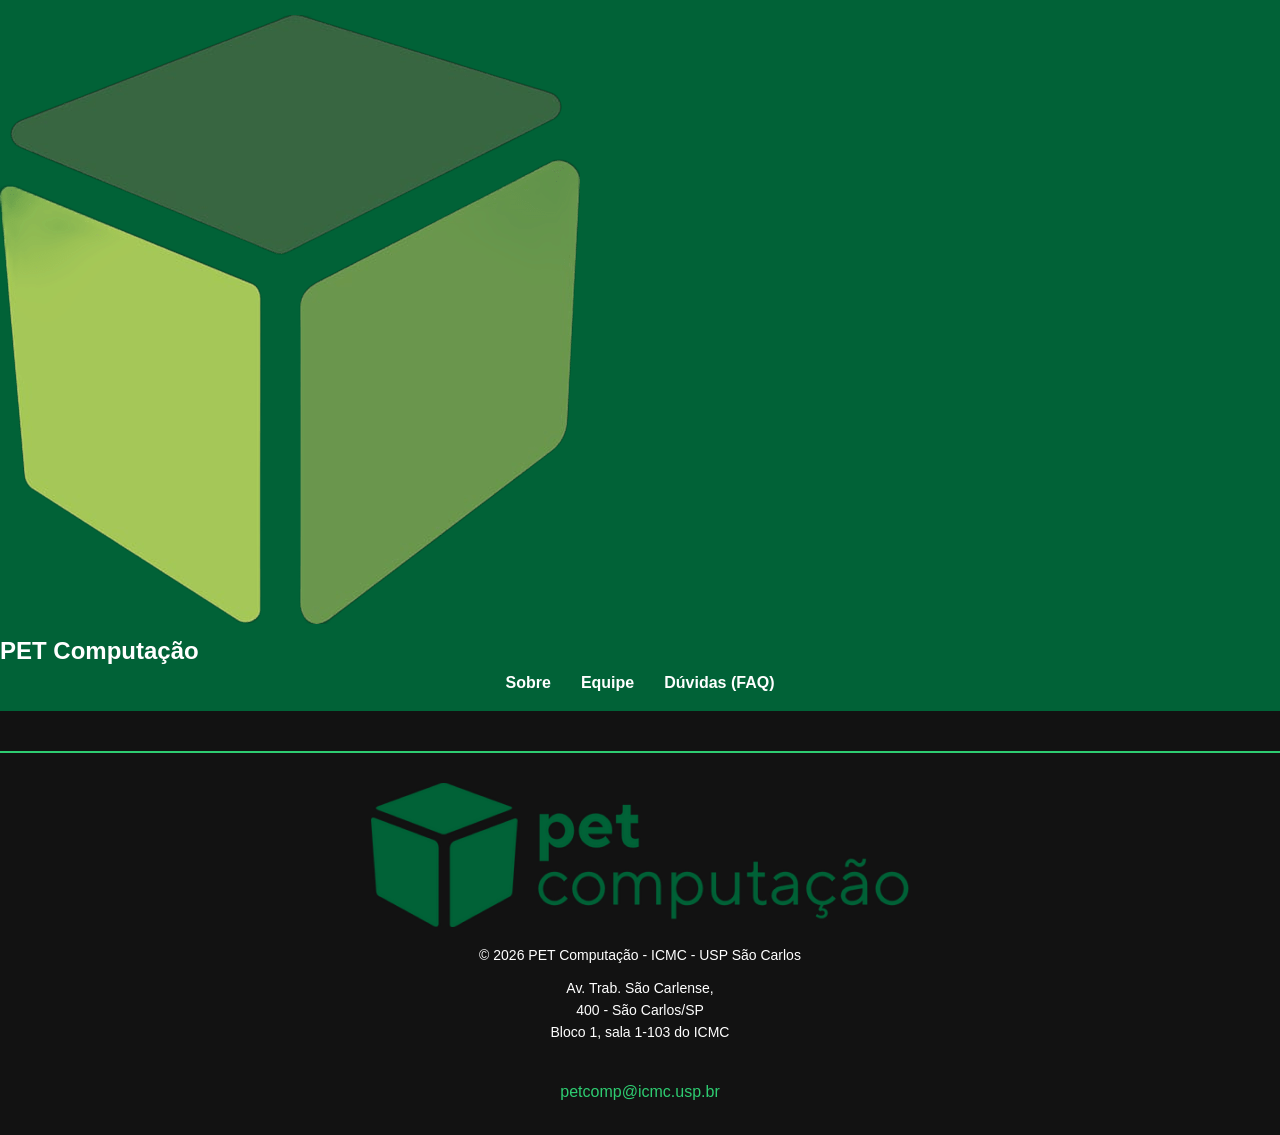
==== pages/index/index.html @ dda887d0 "add foot" ====
<!DOCTYPE html>
<html lang="pt-br">
<head>
    <meta charset="UTF-8">
    <meta name="viewport" content="width=device-width, initial-scale=1.0">
    <title>PET - ICMC USP</title>
    <link rel="stylesheet" href="style.css">
</head>
<body>
    <header>
        <nav>
        <div class="nav-container">
            <div class="nav-logo">
                <img src="/data/assets/icone_pet.png" alt="Ícone PET">
                <h1>PET Computação</h1>
            </div>
                <ul class="nav-links">
                    <li><a href="index.html">Sobre</a></li>
                    <li><a href="../equipe/equipe.html">Equipe</a></li>
                    <li><a href="../faq/faq.html">Dúvidas (FAQ)</a></li>
                </ul>
            </div>
        </nav>
    </header>
    <footer>
        <img src="/data/assets/logo mono verde escuro horizontal.png" alt="Logo Pet horizontal">
        <p>&copy; 2026 PET Computação - ICMC - USP São Carlos</p>

        <p>Av. Trab. São Carlense,<br>
        400 -   São Carlos/SP <br>
        Bloco   1, sala 1-103 do ICMC</p> <br>

        <a href="mailto:petcomp@icmc.usp.br">petcomp@icmc.usp.br</a>
    </footer>
</body>
</html>
---- pages/index/style.css ----
* {
  margin: 0;
  padding: 0;
  box-sizing: border-box;
}

body {
  background-color: rgb(18, 18, 18);
  color: rgb(255, 255, 255);
  font-family: Arial, sans-serif;
  font-size: 16px;
  line-height: 1.6;
}

html {
  scroll-behavior: smooth;
}

nav {
  background-color: rgb(1, 98, 55);
  padding: 15px 0;
  position: sticky;
  top: 0;
  z-index: 100;
}

nav ul {
  list-style: none;
  display: flex;
  justify-content: center;
  gap: 30px;
  max-width: 1200px;
  margin: 0 auto;
  padding: 0 20px;
}

nav a {
  color: rgb(255, 255, 255);
  text-decoration: none;
  font-weight: bold;
  font-size: 16px;
  transition: opacity 0.3s ease;
}

nav a:hover {
  opacity: 0.8;
}

main {
  max-width: 1200px;
  margin: 0 auto;
  padding: 40px 20px;
  min-height: calc(100vh - 200px);
}

section {
  margin-bottom: 40px;
}

section h2 {
  color: rgb(46, 204, 113);
  font-size: 28px;
  margin-bottom: 20px;
  border-bottom: 2px solid rgb(46, 204, 113);
  padding-bottom: 10px;
}

section p {
  color: rgb(255, 255, 255);
  margin-bottom: 15px;
  text-align: justify;
}

section img {
  max-width: 100%;
  height: auto;
  border-radius: 5px;
  margin: 20px 0;
}

footer {
  background-color: rgb(18, 18, 18);
  border-top: 2px solid rgb(46, 204, 113);
  padding: 30px 20px;
  text-align: center;
  color: rgb(255, 255, 255);
  margin-top: 40px;
}

footer p {
  margin: 10px 0;
  font-size: 14px;
}

footer a {
  color: rgb(46, 204, 113);
  text-decoration: none;
  transition: opacity 0.3s ease;
}

footer a:hover {
  opacity: 0.8;
}
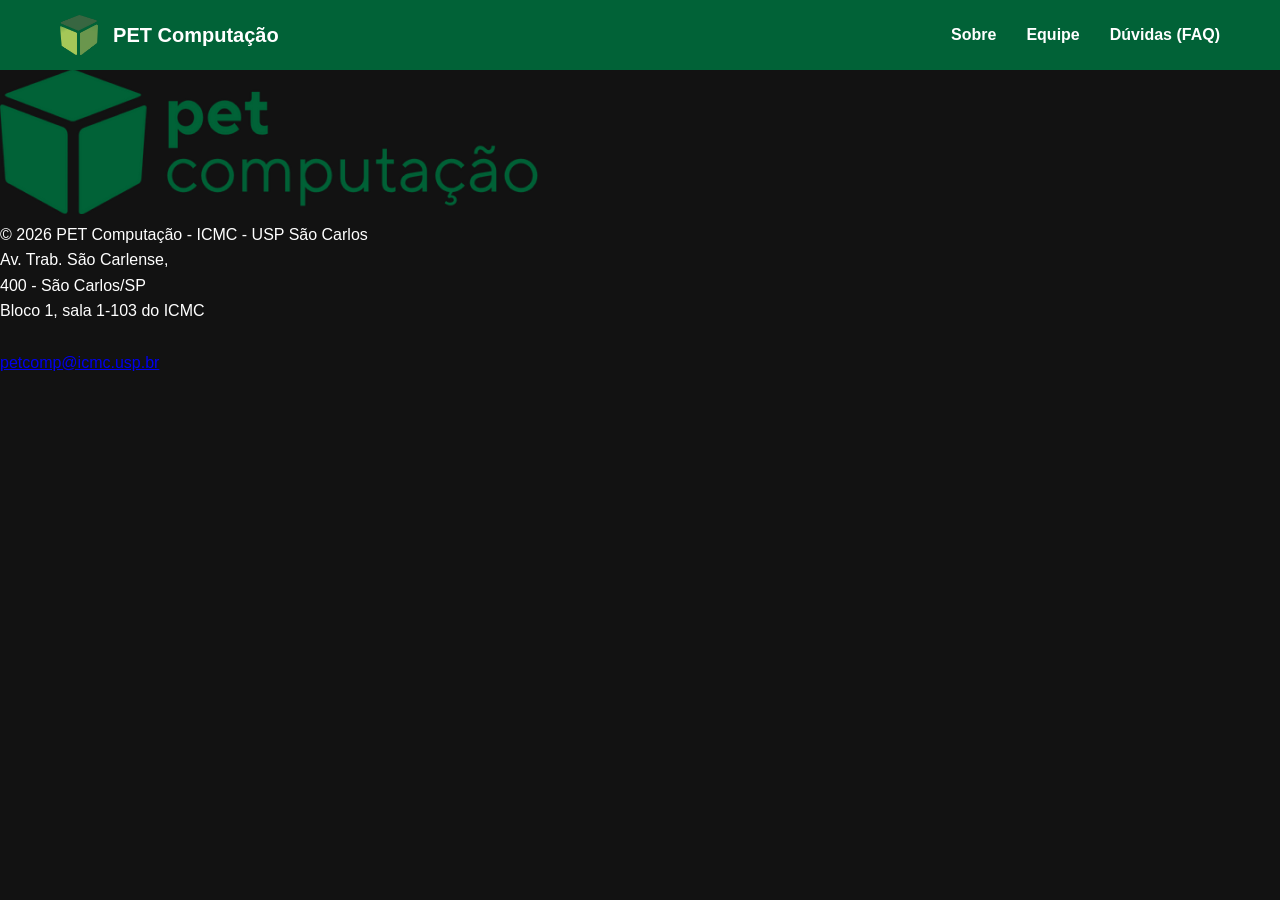
==== commit 799b39fd: "Nav-bar fixed" ====
--- a/pages/index/index.html
+++ b/pages/index/index.html
@@ -1,36 +1,46 @@
-<!DOCTYPE html>
-<html lang="pt-br">
-<head>
-    <meta charset="UTF-8">
-    <meta name="viewport" content="width=device-width, initial-scale=1.0">
-    <title>PET - ICMC USP</title>
-    <link rel="stylesheet" href="style.css">
-</head>
-<body>
-    <header>
-        <nav>
-        <div class="nav-container">
-            <div class="nav-logo">
-                <img src="/data/assets/icone_pet.png" alt="Ícone PET">
-                <h1>PET Computação</h1>
+    <!DOCTYPE html>
+    <html lang="pt-br">
+    <head>
+        <meta charset="UTF-8">
+        <meta name="viewport" content="width=device-width, initial-scale=1.0">
+        <title>PET - ICMC USP</title>
+        <link rel="stylesheet" href="style.css">
+    </head>
+    <body>
+        <header>
+            <nav>
+            <div class="nav-container">
+                <div class="nav-logo">
+                    <img src="/data/assets/icone_pet.png" alt="Ícone PET">
+                    <h1>PET Computação</h1>
+                </div>
+                    <ul class="nav-links">
+                        <li><a href="index.html">Sobre</a></li>
+                        <li><a href="../equipe/equipe.html">Equipe</a></li>
+                        <li><a href="../faq/faq.html">Dúvidas (FAQ)</a></li>
+                    </ul>
             </div>
-                <ul class="nav-links">
-                    <li><a href="index.html">Sobre</a></li>
-                    <li><a href="../equipe/equipe.html">Equipe</a></li>
-                    <li><a href="../faq/faq.html">Dúvidas (FAQ)</a></li>
-                </ul>
+            </nav>
+        </header>
+        <footer>
+            <div class="footer-container">
+
+            <div class="footer-img">
+            <img src="/data/assets/logo mono verde escuro horizontal.png" alt="Logo Pet horizontal">
             </div>
-        </nav>
-    </header>
-    <footer>
-        <img src="/data/assets/logo mono verde escuro horizontal.png" alt="Logo Pet horizontal">
-        <p>&copy; 2026 PET Computação - ICMC - USP São Carlos</p>
 
-        <p>Av. Trab. São Carlense,<br>
-        400 -   São Carlos/SP <br>
-        Bloco   1, sala 1-103 do ICMC</p> <br>
+            <div class="footer-text">
+            <p>&copy; 2026 PET Computação - ICMC - USP São Carlos</p>
 
-        <a href="mailto:petcomp@icmc.usp.br">petcomp@icmc.usp.br</a>
-    </footer>
-</body>
-</html>+            <p>Av. Trab. São Carlense,<br>
+            400 -   São Carlos/SP <br>
+            Bloco   1, sala 1-103 do ICMC</p> <br>
+
+            <a href="mailto:petcomp@icmc.usp.br">petcomp@icmc.usp.br</a>
+            </div>
+            
+            </div>
+
+        </footer>
+    </body>
+    </html>
--- a/pages/index/style.css
+++ b/pages/index/style.css
@@ -16,6 +16,7 @@
   scroll-behavior: smooth;
 }
 
+/* --- NAV BAR --- */
 nav {
   background-color: rgb(1, 98, 55);
   padding: 15px 0;
@@ -24,14 +25,39 @@
   z-index: 100;
 }
 
-nav ul {
-  list-style: none;
+/* O conteiner principal que alinha a logo a esquerda e os links a direita */
+.nav-container {
   display: flex;
-  justify-content: center;
-  gap: 30px;
+  justify-content: space-between;
+  align-items: center;
   max-width: 1200px;
   margin: 0 auto;
   padding: 0 20px;
+}
+
+
+.nav-logo {
+  display: flex;
+  align-items: center;
+  gap: 15px; /* Espaco entre a logo e os textos */
+}
+
+.nav-logo img {
+  height: 40px; 
+  width: auto;
+  margin: 0
+}
+
+.nav-logo h1 {
+  font-size: 20px;
+  color: rgb(255, 255, 255);
+}
+
+/* Alinha os links horizontalmente */
+.nav-links {
+  list-style: none;
+  display: flex;
+  gap: 30px;
 }
 
 nav a {
@@ -39,65 +65,24 @@
   text-decoration: none;
   font-weight: bold;
   font-size: 16px;
-  transition: opacity 0.3s ease;
+  position: relative;
+  padding-bottom: 4px;
 }
 
-nav a:hover {
-  opacity: 0.8;
+nav a::after {
+  content: '';
+  position: absolute; 
+  width: 100%;
+  height: 2px;
+  bottom: 0;
+  left: 0;
+  background-color: rgb(46, 204, 113);
+
+  transform: scaleX(0); /* comeca com largura 0 */ 
+  transform-origin: bottom left; /* da esquerda pra direita */
+  transition: transform 0.3s ease-out;
 }
 
-main {
-  max-width: 1200px;
-  margin: 0 auto;
-  padding: 40px 20px;
-  min-height: calc(100vh - 200px);
-}
-
-section {
-  margin-bottom: 40px;
-}
-
-section h2 {
-  color: rgb(46, 204, 113);
-  font-size: 28px;
-  margin-bottom: 20px;
-  border-bottom: 2px solid rgb(46, 204, 113);
-  padding-bottom: 10px;
-}
-
-section p {
-  color: rgb(255, 255, 255);
-  margin-bottom: 15px;
-  text-align: justify;
-}
-
-section img {
-  max-width: 100%;
-  height: auto;
-  border-radius: 5px;
-  margin: 20px 0;
-}
-
-footer {
-  background-color: rgb(18, 18, 18);
-  border-top: 2px solid rgb(46, 204, 113);
-  padding: 30px 20px;
-  text-align: center;
-  color: rgb(255, 255, 255);
-  margin-top: 40px;
-}
-
-footer p {
-  margin: 10px 0;
-  font-size: 14px;
-}
-
-footer a {
-  color: rgb(46, 204, 113);
-  text-decoration: none;
-  transition: opacity 0.3s ease;
-}
-
-footer a:hover {
-  opacity: 0.8;
-}
+nav a:hover::after {
+  transform: scaleX(1); /* A linha cresce até o tamanho original (100%) */
+}
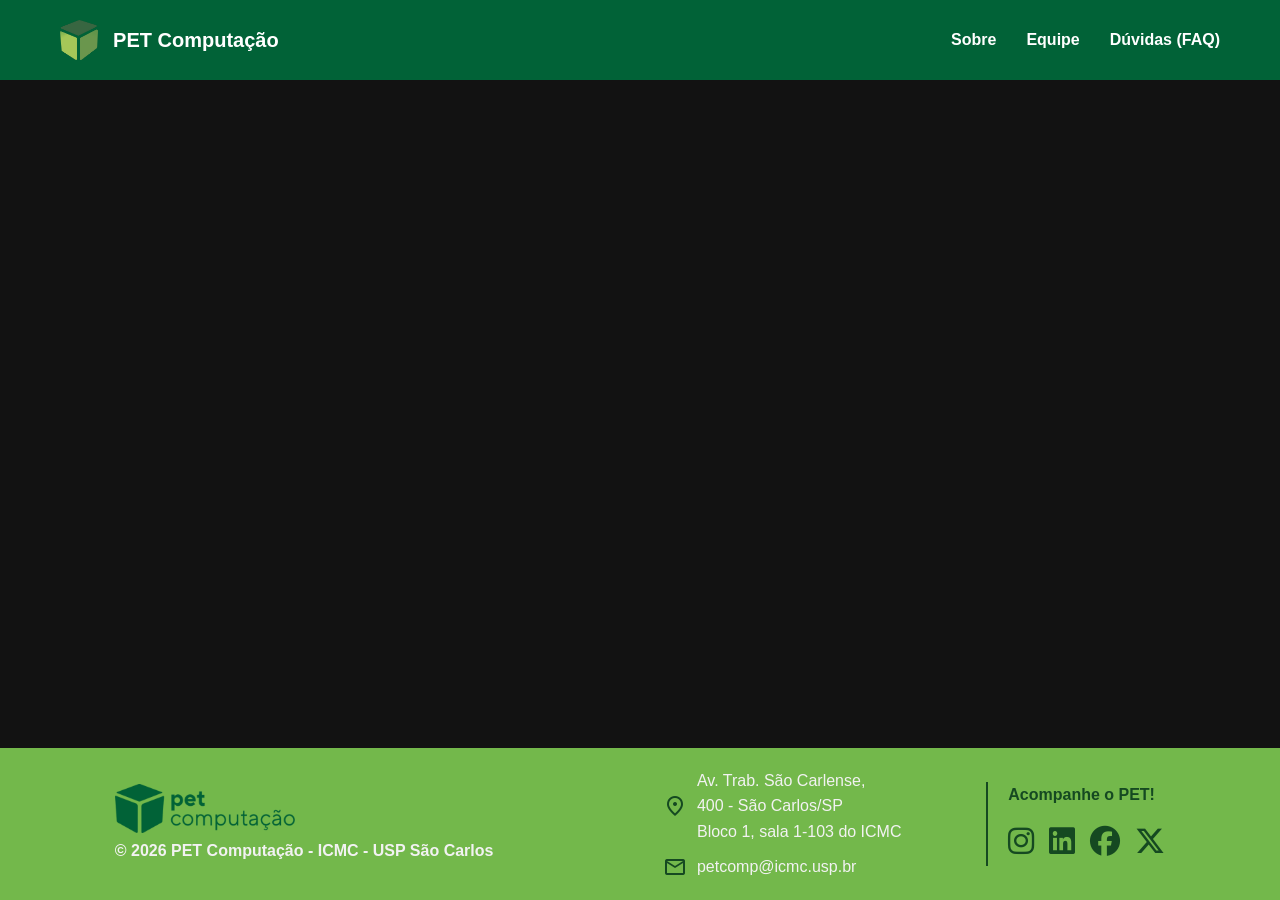
==== commit 40f25508: "Fixed footer" ====
--- a/pages/index/index.html
+++ b/pages/index/index.html
@@ -5,6 +5,8 @@
         <meta name="viewport" content="width=device-width, initial-scale=1.0">
         <title>PET - ICMC USP</title>
         <link rel="stylesheet" href="style.css">
+        <link href="https://fonts.googleapis.com/css2?family=Material+Symbols+Outlined" rel="stylesheet" />
+        <link rel="stylesheet" href="https://cdnjs.cloudflare.com/ajax/libs/font-awesome/6.5.2/css/all.min.css">
     </head>
     <body>
         <header>
@@ -22,23 +24,62 @@
             </div>
             </nav>
         </header>
+
+        <main>
+            <!-- Conteudo da pagina vem aqui -->
+
+        </main>
+
         <footer>
             <div class="footer-container">
 
-            <div class="footer-img">
+            <!-- Logo e direitos -->    
+            <div class="footer-rights">
             <img src="/data/assets/logo mono verde escuro horizontal.png" alt="Logo Pet horizontal">
+
+            <p>&copy; 2026 PET Computação - ICMC - USP São Carlos</p>
             </div>
 
-            <div class="footer-text">
-            <p>&copy; 2026 PET Computação - ICMC - USP São Carlos</p>
 
+            <div class="footer-contact-wrapper">
+
+            </div>
+            <!-- Contatos -->
+            <div class="footer-infos">
+
+            <div class="footer-info-item">
+
+            <span class="material-symbols-outlined">location_on</span>
             <p>Av. Trab. São Carlense,<br>
             400 -   São Carlos/SP <br>
-            Bloco   1, sala 1-103 do ICMC</p> <br>
+            Bloco   1, sala 1-103 do ICMC</p>
 
+            </div>
+ 
+            <div class="footer-info-item">
+            <span class="material-symbols-outlined">mail</span>
             <a href="mailto:petcomp@icmc.usp.br">petcomp@icmc.usp.br</a>
             </div>
+
+            </div>
             
+
+            <!-- Redes Sociais -->
+
+            <div class="footer-medias">
+
+                <p>Acompanhe o PET!</p>
+                
+                <div class="social-icons">
+                    <a href="https://www.instagram.com/petcomputacaousp/"><i class="fab fa-instagram"></i></a>
+                    <a href="https://www.linkedin.com/company/petcompusp/?originalSubdomain=br"><i class="fab fa-linkedin"></i></a>
+                    <a href="https://www.facebook.com/petcompusp"><i class="fab fa-facebook"></i></a>
+                    <a href="https://x.com/petcomp_usp"><i class="fab fa-x-twitter"></i></a>
+                </div>
+
+
+            </div>
+
             </div>
 
         </footer>
--- a/pages/index/style.css
+++ b/pages/index/style.css
@@ -10,42 +10,52 @@
   font-family: Arial, sans-serif;
   font-size: 16px;
   line-height: 1.6;
+  display: flex;
+  flex-direction: column;
+  min-height: 100vh;
 }
 
-html {
+main {
+  flex: 1;
+  max-width: 1200px;
+  width: 100%;
+  margin: 0 auto;
+  padding: 40px 20px;
+}
+
+html, body {
   scroll-behavior: smooth;
+  overscroll-behavior: none;
 }
 
 /* --- NAV BAR --- */
 nav {
   background-color: rgb(1, 98, 55);
-  padding: 15px 0;
+  width: 100%;
   position: sticky;
   top: 0;
   z-index: 100;
 }
 
-/* O conteiner principal que alinha a logo a esquerda e os links a direita */
 .nav-container {
   display: flex;
   justify-content: space-between;
   align-items: center;
   max-width: 1200px;
   margin: 0 auto;
-  padding: 0 20px;
+  padding: 20px;
 }
-
 
 .nav-logo {
   display: flex;
   align-items: center;
-  gap: 15px; /* Espaco entre a logo e os textos */
+  gap: 15px;
 }
 
 .nav-logo img {
   height: 40px; 
   width: auto;
-  margin: 0
+  margin: 0;
 }
 
 .nav-logo h1 {
@@ -53,7 +63,6 @@
   color: rgb(255, 255, 255);
 }
 
-/* Alinha os links horizontalmente */
 .nav-links {
   list-style: none;
   display: flex;
@@ -77,12 +86,102 @@
   bottom: 0;
   left: 0;
   background-color: rgb(46, 204, 113);
-
-  transform: scaleX(0); /* comeca com largura 0 */ 
-  transform-origin: bottom left; /* da esquerda pra direita */
+  transform: scaleX(0);
+  transform-origin: bottom left;
   transition: transform 0.3s ease-out;
 }
 
 nav a:hover::after {
-  transform: scaleX(1); /* A linha cresce até o tamanho original (100%) */
+  transform: scaleX(1);
+}
+
+/* --- FOOTER --- */
+footer {
+  background-color: #73b84b;
+  width: 100%;
+}
+
+.footer-container {
+  display: flex;
+  justify-content: space-evenly;
+  width: 100%;
+  max-width: 1200px;
+  gap: 120px;
+  align-items: center;
+  margin: 0 auto;
+  flex-wrap: wrap;
+  padding: 20px;
+  gap: 30px;
+}
+
+.footer-rights {
+  display: flex;
+  flex-direction: column;
+}
+
+.footer-rights p {
+  color: #F2F2F2;
+  font-weight: bolder;
+}
+
+.footer-rights img {
+  width: 180px;
+  height: auto;
+  padding-bottom: 5px;
+}
+
+.footer-contact-wrapper {
+  display: flex;
+  align-items: space;
+  gap: 10px;
+}
+
+.footer-infos {
+  display: flex;
+  flex-direction: column;
+  gap: 10px;
+}
+
+.footer-info-item {
+  display: flex;
+  align-items: center;
+  gap: 10px;
+}
+
+.footer-info-item p, .footer-info-item a {
+  color: #F2F2F2;
+  text-decoration: none;
+}
+
+.footer-info-item .material-symbols-outlined {
+  color: rgb(21, 73, 33);
+  font-size: 24px;
+}
+
+.footer-medias {
+  display: flex;
+  flex-direction: column;
+  gap: 10px;
+  border-left: 2px solid rgb(21, 73, 33);
+  padding-left: 20px;
+}
+
+.footer-medias p {
+  color: rgb(21, 73, 33);
+  font-weight: bold;
+}
+
+.social-icons {
+  display: flex;
+  gap: 15px;
+}
+
+.social-icons a {
+  color: rgb(21, 73, 33);
+  font-size: 30px;
+  transition: transform 0.3s;
+}
+
+.social-icons a:hover {
+  transform: translateY(-5px);
 }
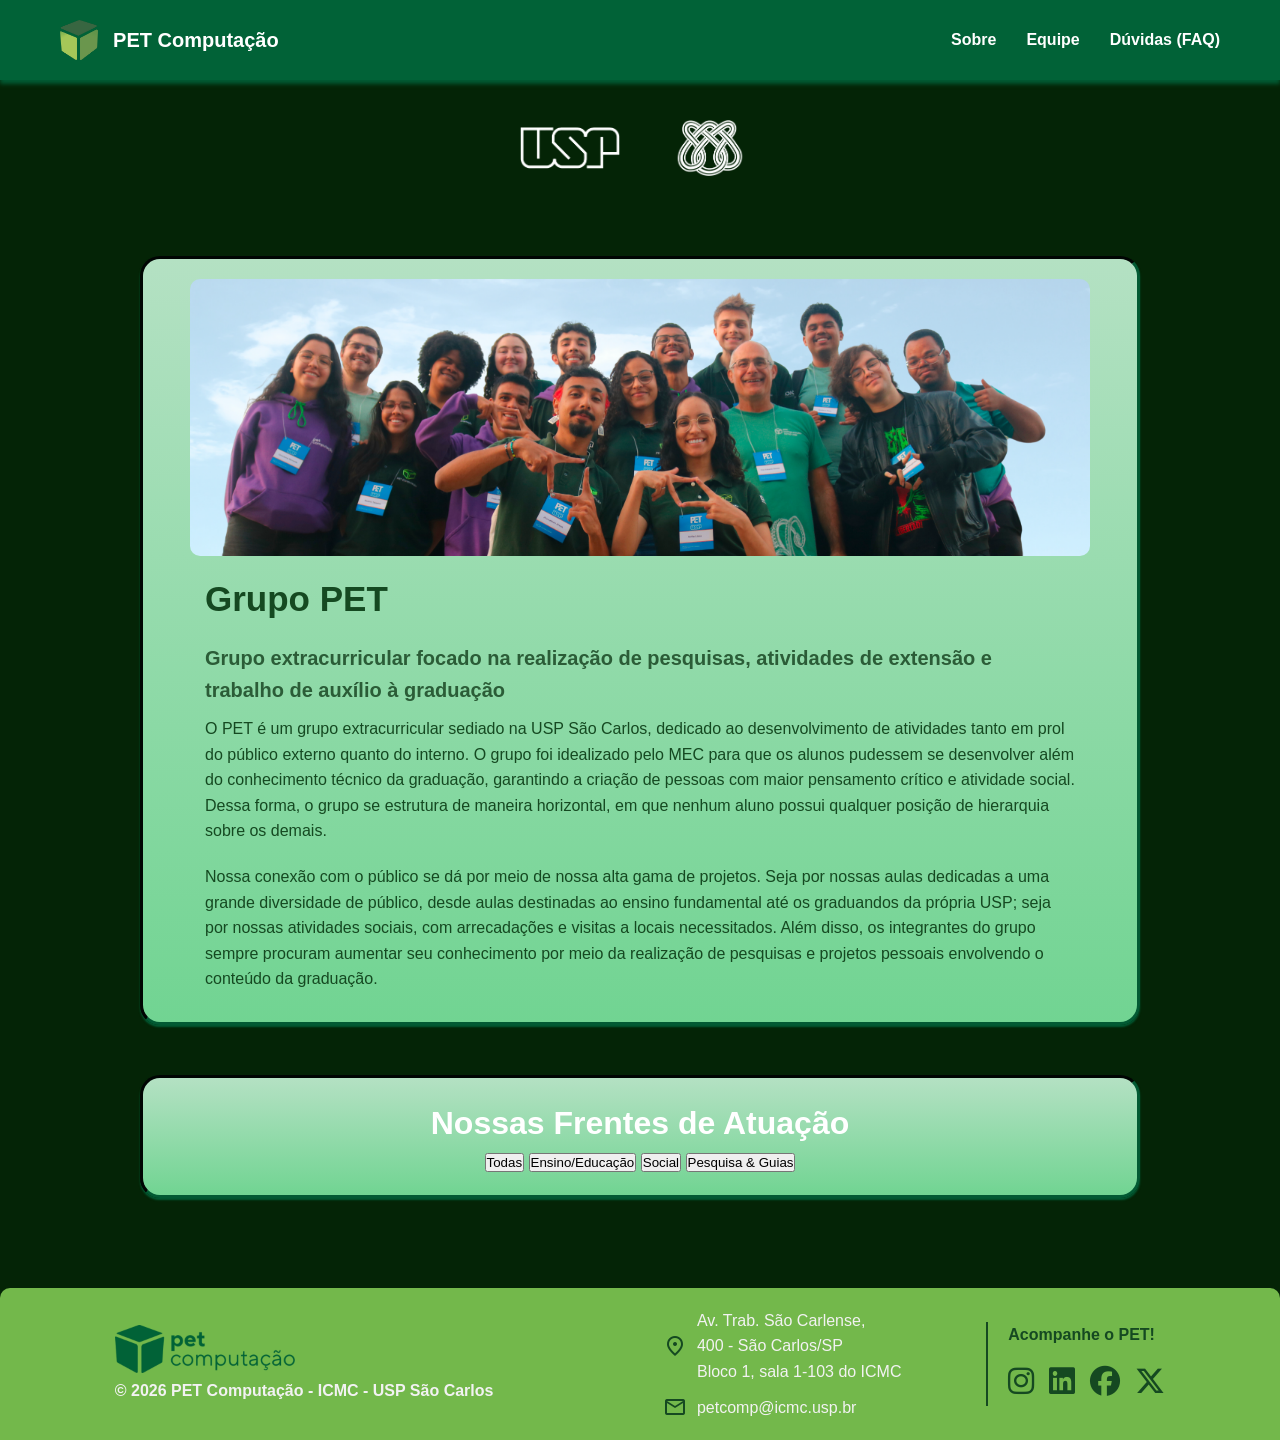
==== commit 230a896b: "Start index.html" ====
--- a/pages/index/index.html
+++ b/pages/index/index.html
@@ -5,6 +5,7 @@
         <meta name="viewport" content="width=device-width, initial-scale=1.0">
         <title>PET - ICMC USP</title>
         <link rel="stylesheet" href="style.css">
+        <link rel="stylesheet" href="index.css">
         <link href="https://fonts.googleapis.com/css2?family=Material+Symbols+Outlined" rel="stylesheet" />
         <link rel="stylesheet" href="https://cdnjs.cloudflare.com/ajax/libs/font-awesome/6.5.2/css/all.min.css">
     </head>
@@ -17,7 +18,7 @@
                     <h1>PET Computação</h1>
                 </div>
                     <ul class="nav-links">
-                        <li><a href="index.html">Sobre</a></li>
+                        <li><a href="../index/index.html">Sobre</a></li>
                         <li><a href="../equipe/equipe.html">Equipe</a></li>
                         <li><a href="../faq/faq.html">Dúvidas (FAQ)</a></li>
                     </ul>
@@ -26,7 +27,51 @@
         </header>
 
         <main>
-            <!-- Conteudo da pagina vem aqui -->
+         
+            <div class="usp-and-icmc-logo">
+                <img src="../../data/assets/logo_usp.png" alt="Logo USP">
+                <img src="../../data/assets/logo_icmc.png" alt="Logo ICMC">
+            </div>
+
+            <!-- SECAO SOBRE NOS -->
+
+                <div class="container about-container">
+
+                <img src="../../data/assets/banner_pet.png" alt="">
+
+                <div class="about-content">
+                <h1>Grupo PET</h1>
+                <h2>Grupo extracurricular focado na realização de pesquisas, atividades de extensão e trabalho de auxílio à graduação</h2>
+
+                <p>O PET é um grupo extracurricular sediado na USP São Carlos, dedicado ao desenvolvimento de atividades tanto em prol do público externo quanto do interno. O grupo foi idealizado pelo MEC para que os alunos pudessem se desenvolver além do conhecimento técnico da graduação, garantindo a criação de pessoas com maior pensamento crítico e atividade social. Dessa forma, o grupo se estrutura de maneira horizontal, em que nenhum aluno possui qualquer posição de hierarquia sobre os demais.
+                </p>
+                <p>
+                Nossa conexão com o público se dá por meio de nossa alta gama de projetos. Seja por nossas aulas dedicadas a uma grande diversidade de público, desde aulas destinadas ao ensino fundamental até os graduandos da própria USP; seja por nossas atividades sociais, com arrecadações e visitas a locais necessitados. Além disso, os integrantes do grupo sempre procuram aumentar seu conhecimento por meio da realização de pesquisas e projetos pessoais envolvendo o conteúdo da graduação.
+                </p>
+                </div>
+
+
+            </div> <!-- fim "sobre nos" -->
+
+            </div>
+
+            <!-- SECAO FRENTES -->
+              <div class="container fronts-container">
+
+                <h1>Nossas Frentes de Atuação</h1>
+
+                <div class="fronts-buttons">
+                    <button class="botao-frente ativo" onclick="filtrarFrentes('todas', this)">Todas</button>
+                    <button class="botao-frente" onclick="filtrarFrentes('ensino', this)">Ensino/Educação</button>
+                    <button class="botao-frente" onclick="filtrarFrentes('social', this)">Social</button>
+                    <button class="botao-frente" onclick="filtrarFrentes('pesquisas', this)">Pesquisa & Guias</button>
+                    
+                </div>
+                
+                <div id="grid-frentes" class="frentes-grid"></div>
+
+              </div> <!-- fim "frentes" -->
+
 
         </main>
 
--- a/pages/index/style.css
+++ b/pages/index/style.css
@@ -5,7 +5,7 @@
 }
 
 body {
-  background-color: rgb(18, 18, 18);
+  background-color: rgb(4, 36, 6);
   color: rgb(255, 255, 255);
   font-family: Arial, sans-serif;
   font-size: 16px;
@@ -21,6 +21,7 @@
   width: 100%;
   margin: 0 auto;
   padding: 40px 20px;
+  flex-direction: column;
 }
 
 html, body {
@@ -34,7 +35,8 @@
   width: 100%;
   position: sticky;
   top: 0;
-  z-index: 100;
+  z-index: 100;   
+  box-shadow: 0 4px 4px rgb(2, 90, 51);
 }
 
 .nav-container {
@@ -99,6 +101,7 @@
 footer {
   background-color: #73b84b;
   width: 100%;
+  border-radius: 10px 10px 0 0;
 }
 
 .footer-container {
@@ -106,7 +109,6 @@
   justify-content: space-evenly;
   width: 100%;
   max-width: 1200px;
-  gap: 120px;
   align-items: center;
   margin: 0 auto;
   flex-wrap: wrap;
@@ -132,8 +134,8 @@
 
 .footer-contact-wrapper {
   display: flex;
-  align-items: space;
-  gap: 10px;
+  align-items: center;
+  gap: 30px;
 }
 
 .footer-infos {
@@ -184,4 +186,29 @@
 
 .social-icons a:hover {
   transform: translateY(-5px);
+}
+
+/* --- RESPONSIVIDADE --- */
+@media screen and (max-width: 768px) {
+  .nav-container {
+    flex-direction: column;
+    gap: 20px;
+  }
+
+  .footer-container {
+    flex-direction: column;
+    text-align: center;
+  }
+
+  .footer-contact-wrapper {
+    flex-direction: column;
+    gap: 20px;
+  }
+
+  .footer-medias {
+    border-left: none;
+    border-top: 2px solid rgb(21, 73, 33);
+    padding-left: 0;
+    padding-top: 20px;
+  }
 }
--- a/pages/index/index.css
+++ b/pages/index/index.css
@@ -0,0 +1,59 @@
+.usp-and-icmc-logo{
+    display: flex;
+    justify-content: center;
+    align-items: center;
+    margin: 0 auto;
+    width: 100%;
+    gap: 40px;
+    padding-bottom: 30px;
+}
+
+.usp-and-icmc-logo img{
+    width: 30%;
+    filter: brightness(0) invert(1); /* Para as imagens ficarem brancas */
+    max-width: 100px;
+}
+
+/* Container generico */
+.container{
+    padding: 20px 10px;
+    max-width: 1000px;
+    margin: 50px auto;
+    display: flex;
+    flex-direction: column;
+    justify-content: center;
+    background: linear-gradient(180deg, rgb(180, 225, 195), rgb(113, 212, 146));
+    justify-content: center;
+    align-items: center;
+    border-radius: 20px;
+    border-color: rgb(2, 90, 51);
+    border-style: inset;
+    box-shadow: 0 2px 2px rgb(2, 90, 51);
+}
+
+.about-container img{
+    width: 100%;
+    max-width: 900px;
+    border-radius: 10px;
+}
+
+.about-content h1{
+    padding: 15px;
+    font-size: 35px;
+    color: rgb(21, 73, 33);
+}
+
+.about-content h2{
+    padding: 0 15px;
+    font-size: 20px;
+    max-width: 900px;
+    margin-left: 0;
+    color: rgb(43, 92, 55);
+}
+
+.about-content p{
+    padding: 10px 15px;
+    color: rgb(21, 73, 33);
+    max-width: 900px;
+}
+
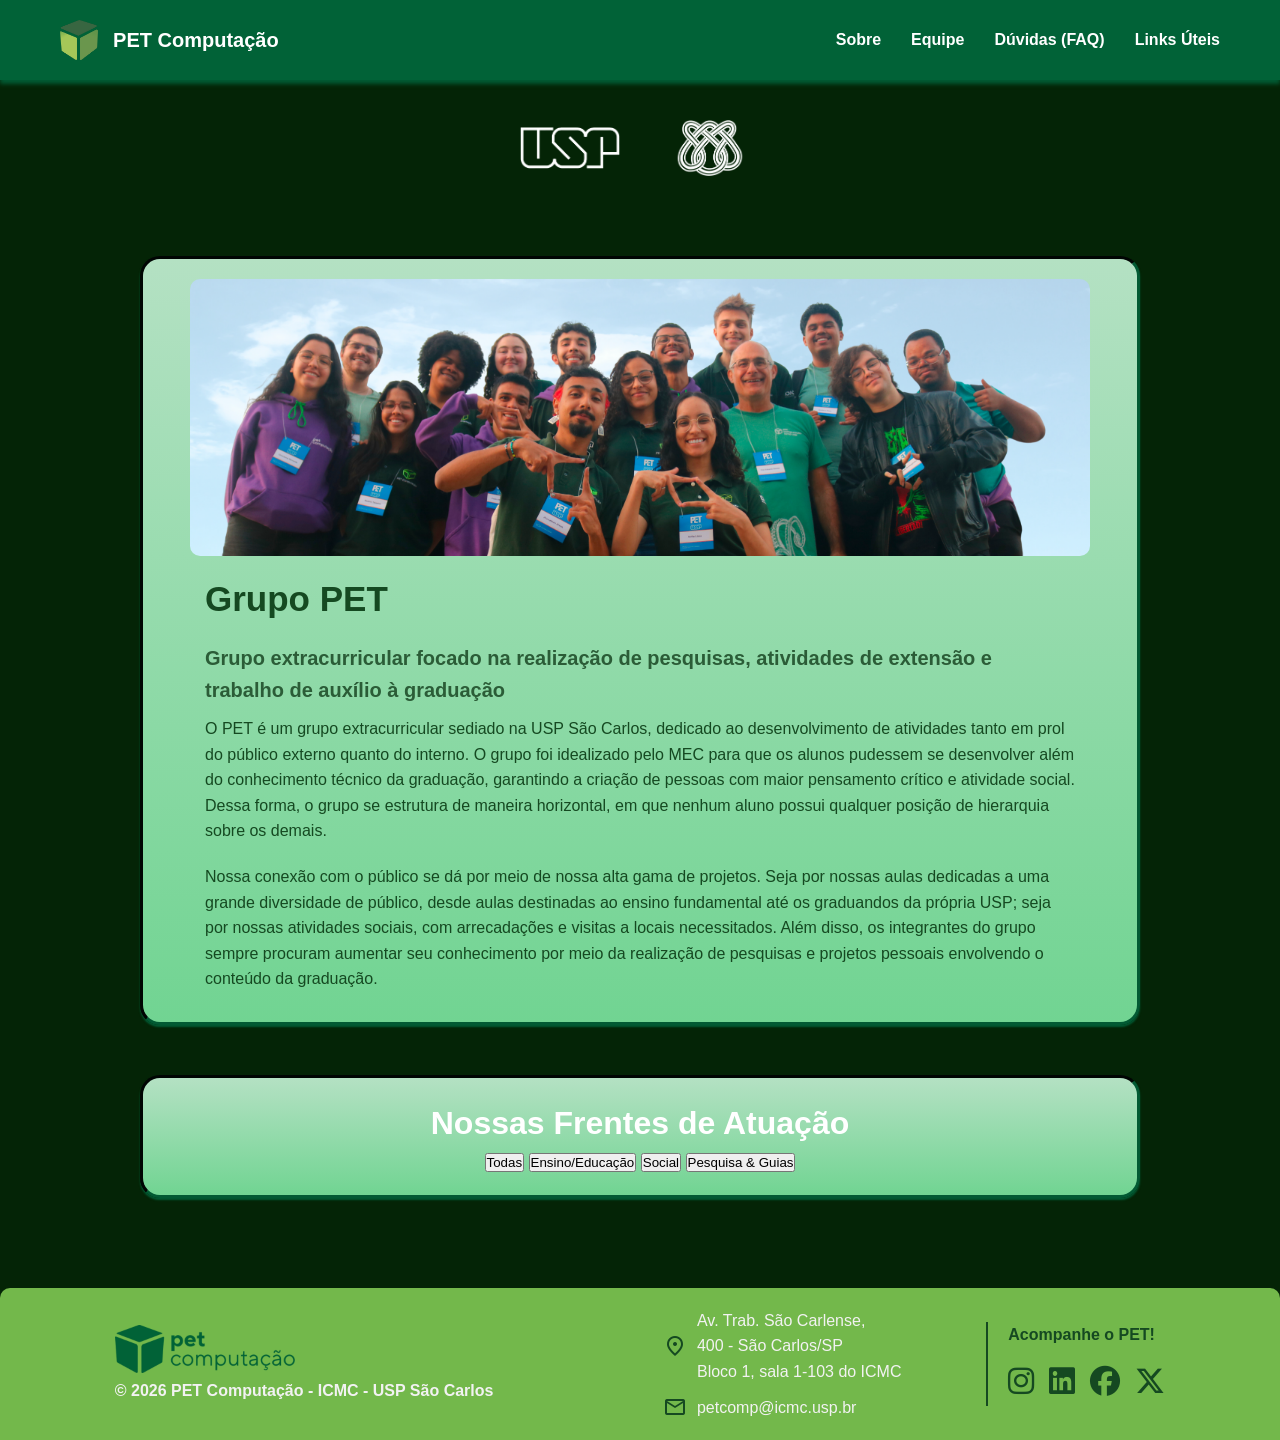
==== commit 6021c553: "header att" ====
--- a/pages/index/index.html
+++ b/pages/index/index.html
@@ -21,6 +21,7 @@
                         <li><a href="../index/index.html">Sobre</a></li>
                         <li><a href="../equipe/equipe.html">Equipe</a></li>
                         <li><a href="../faq/faq.html">Dúvidas (FAQ)</a></li>
+                        <li><a href="../links-uteis/links-uteis.html">Links Úteis</a></li>
                     </ul>
             </div>
             </nav>
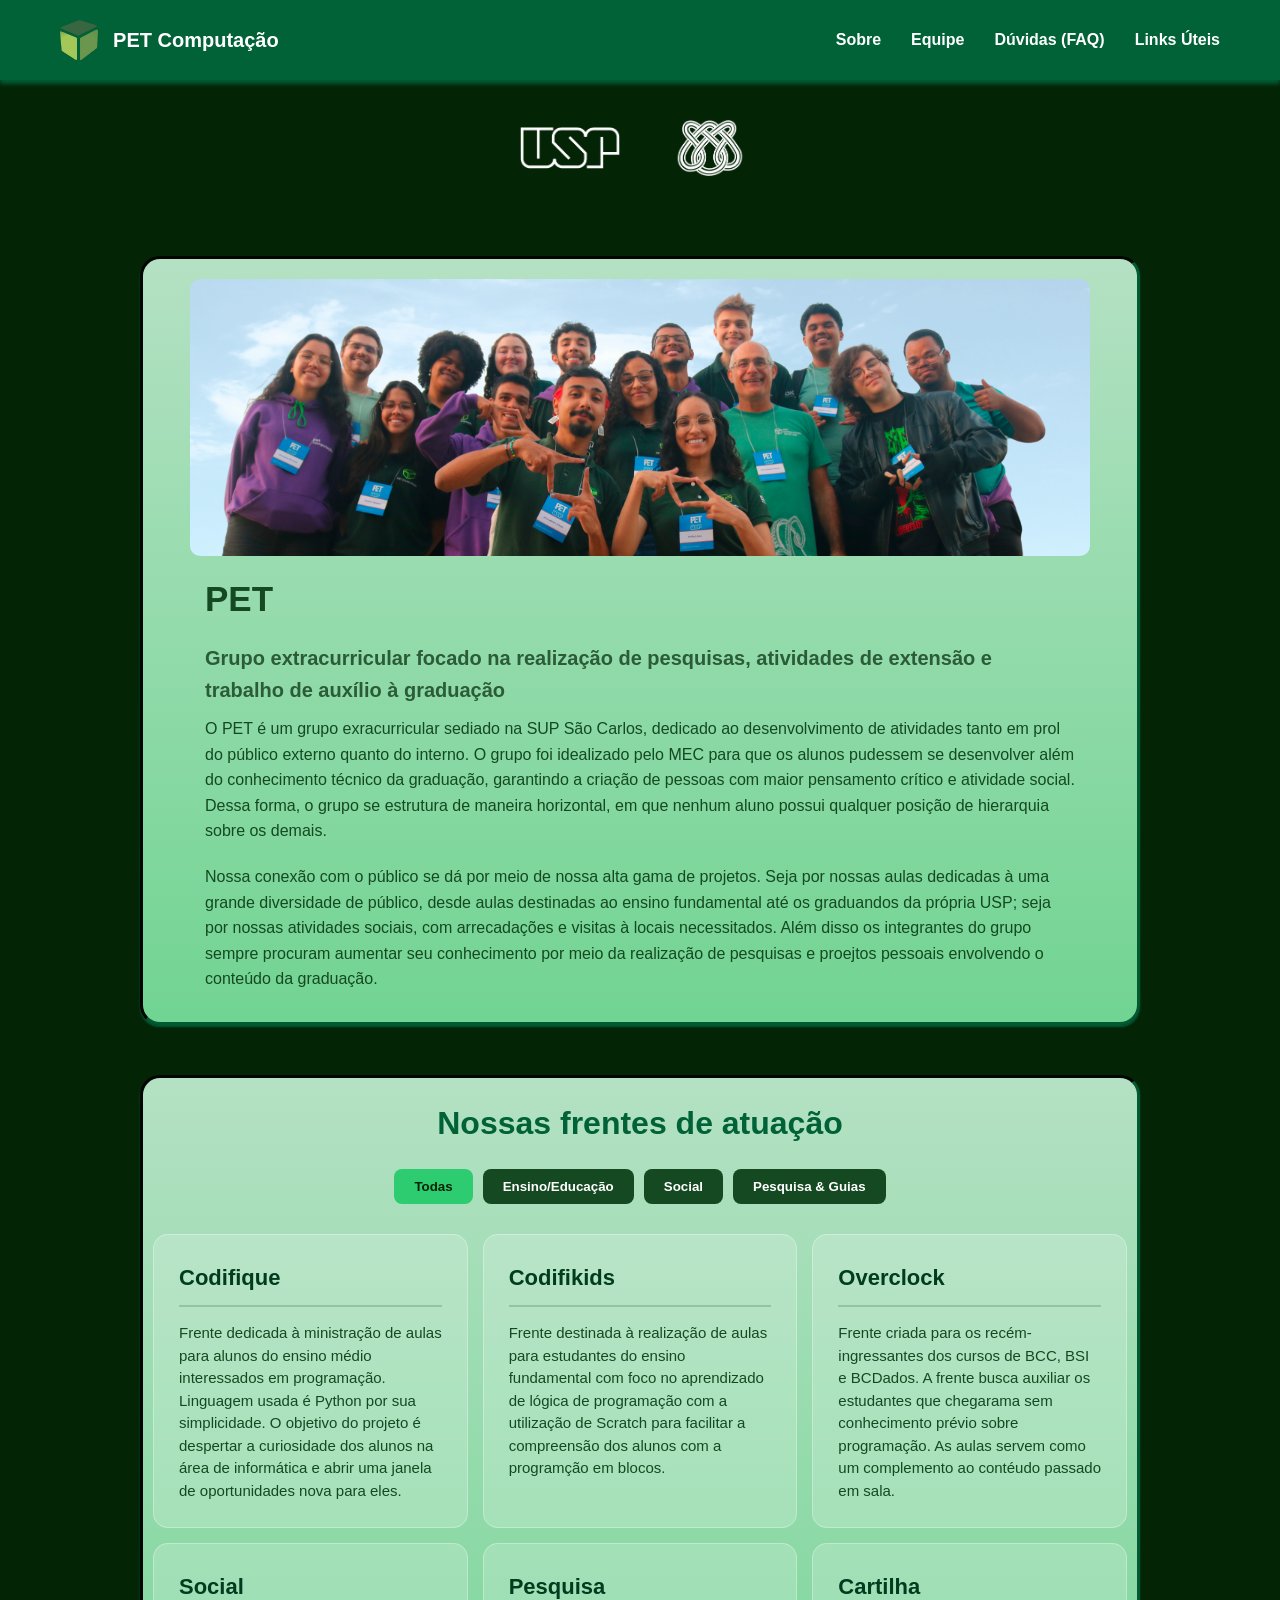
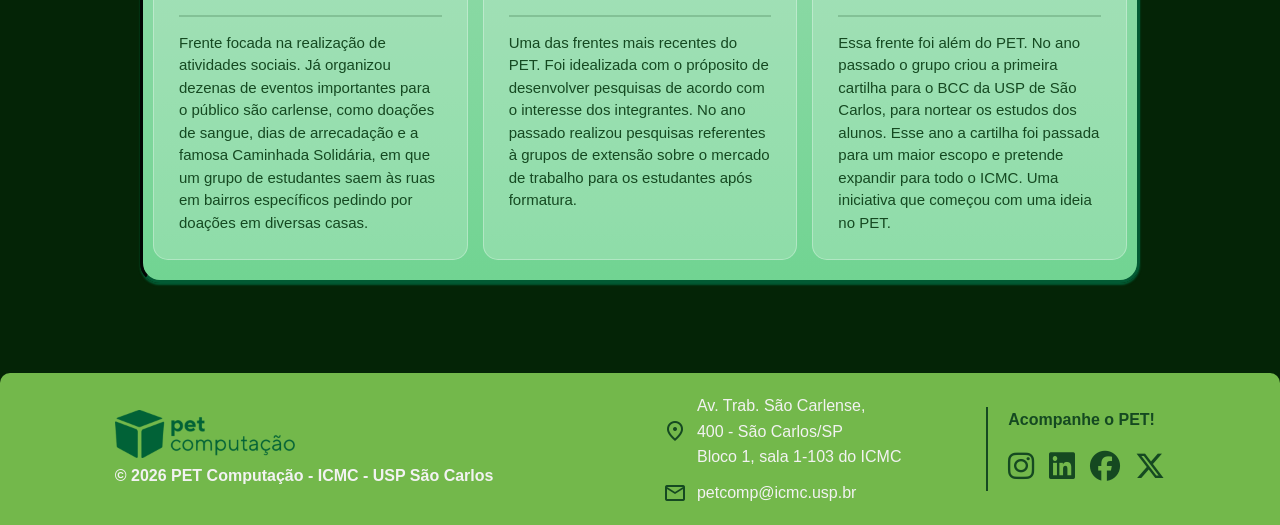
==== commit 274b27ad: "index finished" ====
--- a/pages/index/index.html
+++ b/pages/index/index.html
@@ -40,16 +40,7 @@
 
                 <img src="../../data/assets/banner_pet.png" alt="">
 
-                <div class="about-content">
-                <h1>Grupo PET</h1>
-                <h2>Grupo extracurricular focado na realização de pesquisas, atividades de extensão e trabalho de auxílio à graduação</h2>
-
-                <p>O PET é um grupo extracurricular sediado na USP São Carlos, dedicado ao desenvolvimento de atividades tanto em prol do público externo quanto do interno. O grupo foi idealizado pelo MEC para que os alunos pudessem se desenvolver além do conhecimento técnico da graduação, garantindo a criação de pessoas com maior pensamento crítico e atividade social. Dessa forma, o grupo se estrutura de maneira horizontal, em que nenhum aluno possui qualquer posição de hierarquia sobre os demais.
-                </p>
-                <p>
-                Nossa conexão com o público se dá por meio de nossa alta gama de projetos. Seja por nossas aulas dedicadas a uma grande diversidade de público, desde aulas destinadas ao ensino fundamental até os graduandos da própria USP; seja por nossas atividades sociais, com arrecadações e visitas a locais necessitados. Além disso, os integrantes do grupo sempre procuram aumentar seu conhecimento por meio da realização de pesquisas e projetos pessoais envolvendo o conteúdo da graduação.
-                </p>
-                </div>
+                <div class="about-content"></div>
 
 
             </div> <!-- fim "sobre nos" -->
@@ -59,7 +50,7 @@
             <!-- SECAO FRENTES -->
               <div class="container fronts-container">
 
-                <h1>Nossas Frentes de Atuação</h1>
+                <h1>Nossas frentes de atuação</h1>
 
                 <div class="fronts-buttons">
                     <button class="botao-frente ativo" onclick="filtrarFrentes('todas', this)">Todas</button>
@@ -129,5 +120,7 @@
             </div>
 
         </footer>
+
+        <script src="script.js"></script>
     </body>
     </html>
--- a/pages/index/index.css
+++ b/pages/index/index.css
@@ -57,3 +57,77 @@
     max-width: 900px;
 }
 
+.fronts-container h1{
+    color:rgb(1, 98, 55)    
+}
+
+
+/* CARDS */
+
+.frentes-grid {
+    display: grid;
+    grid-template-columns: repeat(auto-fit, minmax(280px, 1fr));
+    gap: 15px;
+    margin-top: 30px;
+    width: 100%;
+}
+
+.card-frente {
+    background-color: rgba(255, 255, 255, 0.2);
+    padding: 25px;
+    border-radius: 15px;
+    border: 1px solid rgba(255, 255, 255, 0.3);
+    color: rgb(21, 73, 33);
+    transition: transform 0.3s ease, box-shadow 0.3s ease;
+    display: flex;
+    flex-direction: column;
+    justify-content: flex-start;
+}
+
+
+.card-frente:hover {
+    transform: translateY(-8px);
+    background-color: rgba(255, 255, 255, 0.3);
+    box-shadow: 0 10px 20px rgba(0, 0, 0, 0.15);
+}
+
+.card-frente h3 {
+    margin-bottom: 15px;
+    font-size: 22px;
+    color: rgb(1, 60, 30);
+    border-bottom: 2px solid rgba(21, 73, 33, 0.2);
+    padding-bottom: 10px;
+}
+
+.card-frente p {
+    font-size: 15px;
+    line-height: 1.5;
+}
+
+.fronts-buttons {
+    display: flex;
+    justify-content: center;
+    gap: 10px;
+    margin-top: 20px;
+}
+
+.botao-frente {
+    padding: 10px 20px;
+    border: none;
+    border-radius: 8px;
+    background-color: rgb(21, 73, 33);
+    color: white;
+    cursor: pointer;
+    font-weight: bold;
+    transition: background 0.3s;
+}
+
+.botao-frente:hover {
+    background-color: rgb(1, 98, 55);
+}
+
+.botao-frente.ativo {
+    background-color: rgb(46, 204, 113);
+    color: rgb(4, 36, 6);
+}
+
